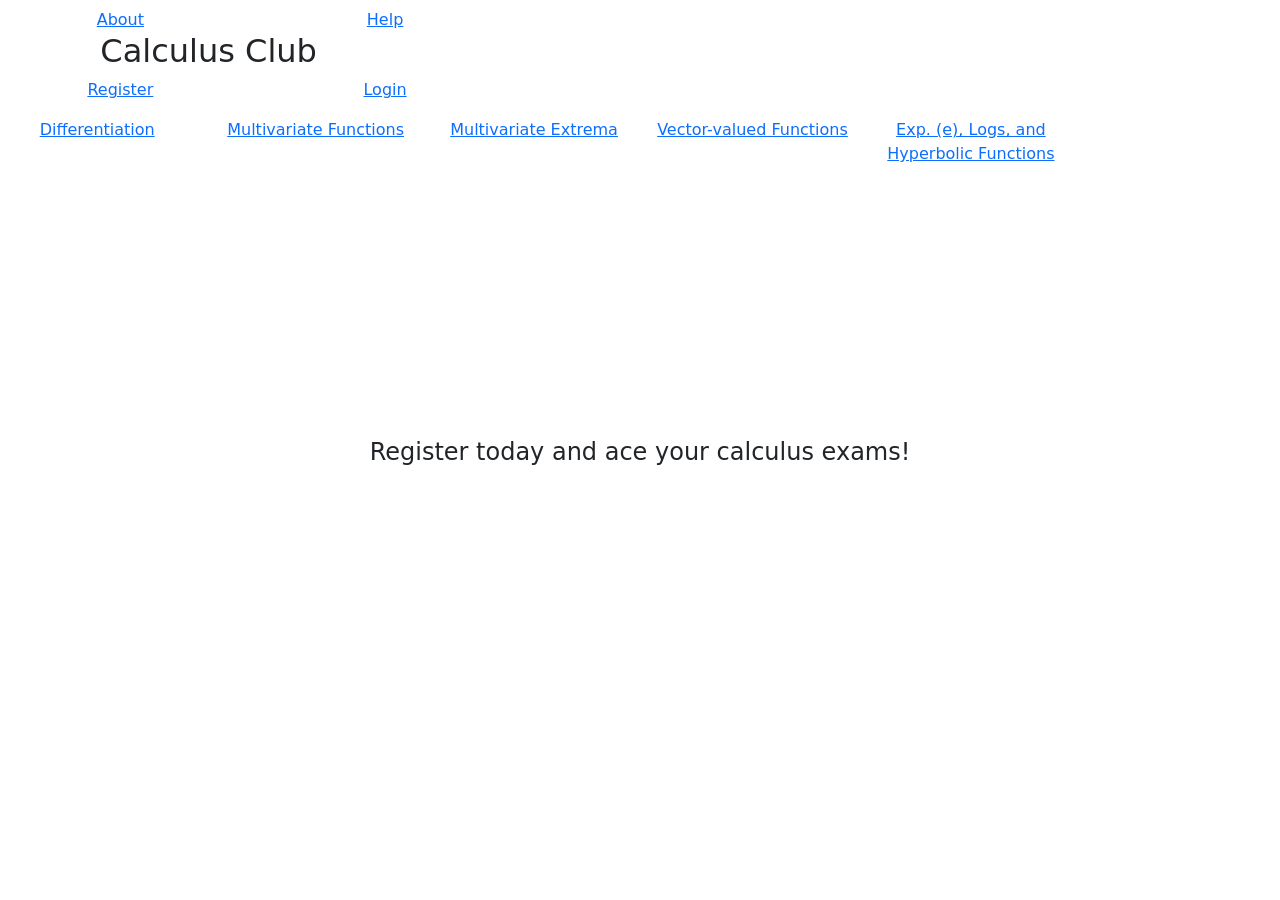
==== client/index.html @ fd7a6bc3 "index page with a basic structure" ====
<!DOCTYPE html>
<html>
    <head>
        <meta charset="UTF-8">
        <meta content="width=device-width initial-scale=1.0">
        <title>PAGE-TITLE</title>
        <link rel="stylesheet" href="style.css">
        <link href="https://cdn.jsdelivr.net/npm/bootstrap@5.3.8/dist/css/bootstrap.min.css" rel="stylesheet" integrity="sha384-sRIl4kxILFvY47J16cr9ZwB07vP4J8+LH7qKQnuqkuIAvNWLzeN8tE5YBujZqJLB" crossorigin="anonymous">
    </head>
    
    <body>
        <div class="container-fluid navbar text-center" id="first-division" role="navigation">
            <div class="row division-row">
                <div class="col"><a href="about.html">About</a></div>
                <div class="col"><a href="help.html">Help</a></div>
                <div class="col col-10"><h2>Calculus Club</h2></div>
                <div class="col"><a href="register.html">Register</a></div>
                <div class="col"><a href="login.html">Login</a></div>
            </div>
        </div>

        <div class="container-fluid navbar text-center" id="second-division" role="navigation">
            <div class="row division-row">
                <div class="topic-box col">
                    <a href="topicOne_Differentiation.html" class="topic-name" id="topic-one">Differentiation</a>
                </div>

                <div class="topic-box col">
                    <a href="topicTwo_MultivariateFunctions.html" class="topic-name" id="topic-two">Multivariate Functions</a>
                </div>

                <div class="topic-box col">
                    <a href="topicThree_MultivariateExtrema.html" class="topic-name" id="topic-three"> Multivariate Extrema</a>
                </div>
                
                <div class="topic-box col">
                    <a href="topicFour_VectorValuedFunctions.html" class="topic-name" id="topic-four">Vector-valued Functions</a>
                </div>

                <div class="topic-box col">
                    <a href="topicFive_Exponentials.html" class="topic-name" id="topic-five">Exp. (e), Logs, and Hyperbolic Functions</a>
                </div>
            </div>
        </div>

        <div class="text-center" id="third-division">
            <div class="info_block" id="info_block_one">
                <img src="../static/example_one.png" alt="" class="info_image">
            </div>

            <br>
            <br>
            <br>
            <br>

            <div class="info_block" id="info_block_two">
                <img src="../static/example_two.png" alt="" class="info_image">
            </div>

            <br>
            <br>
            <br>
            <br>

            <div class="info_block" id="info_block_three">
                <img src="../static/example_three.png" alt="" class="info_image">
            </div>
            <div>
                <h4>Register today and ace your calculus exams!</h4>
            </div>
        </div>
    </body>
</html>
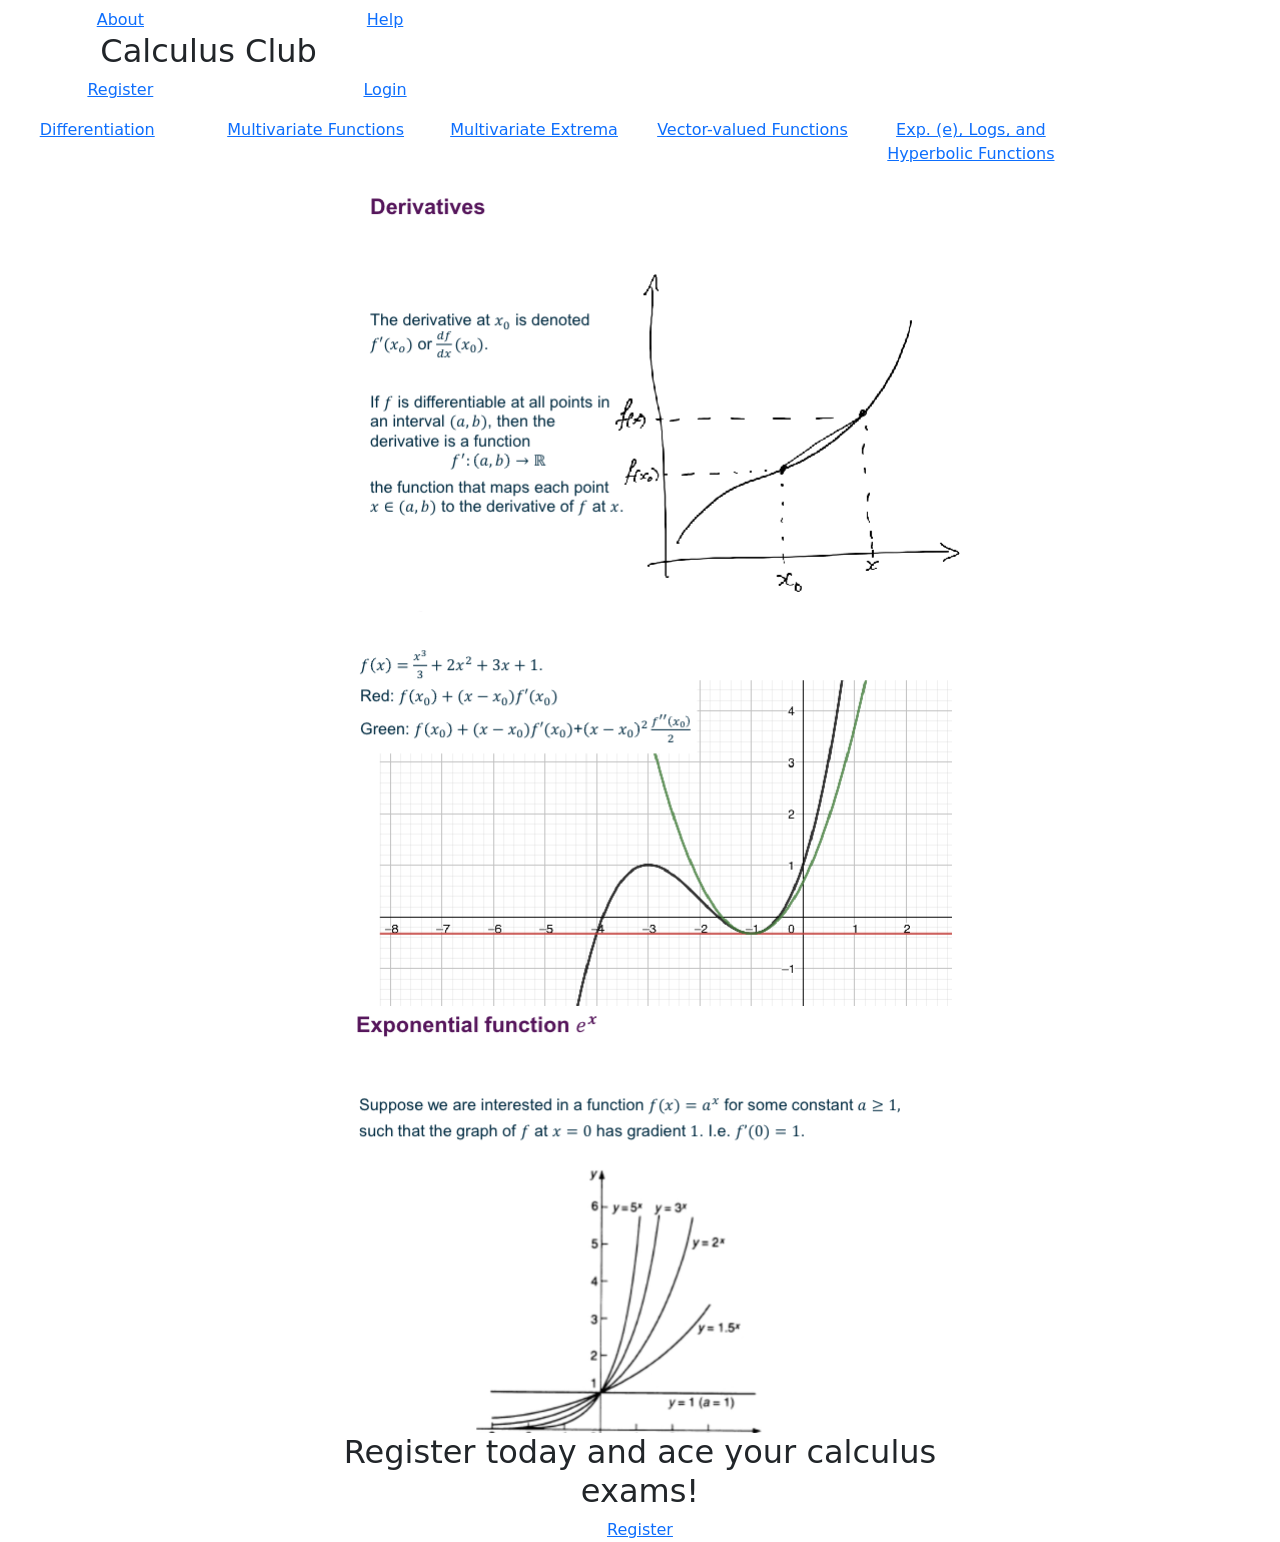
==== commit b4fdae44: "Created main content block" ====
--- a/client/index.html
+++ b/client/index.html
@@ -11,63 +11,76 @@
     <body>
         <div class="container-fluid navbar text-center" id="first-division" role="navigation">
             <div class="row division-row">
-                <div class="col"><a href="about.html">About</a></div>
-                <div class="col"><a href="help.html">Help</a></div>
+                <div class="col"><a class="nav-button" href="about.html">About</a></div>
+                <div class="col"><a class="nav-button" href="help.html">Help</a></div>
                 <div class="col col-10"><h2>Calculus Club</h2></div>
-                <div class="col"><a href="register.html">Register</a></div>
-                <div class="col"><a href="login.html">Login</a></div>
+                <div class="col"><a class="nav-button" href="register.html">Register</a></div>
+                <div class="col"><a class="nav-button" href="login.html">Login</a></div>
             </div>
         </div>
 
         <div class="container-fluid navbar text-center" id="second-division" role="navigation">
             <div class="row division-row">
                 <div class="topic-box col">
-                    <a href="topicOne_Differentiation.html" class="topic-name" id="topic-one">Differentiation</a>
+                    <a class="nav-button" href="topicOne_Differentiation.html" class="topic-name" id="topic-one">Differentiation</a>
                 </div>
 
                 <div class="topic-box col">
-                    <a href="topicTwo_MultivariateFunctions.html" class="topic-name" id="topic-two">Multivariate Functions</a>
+                    <a class="nav-button" href="topicTwo_MultivariateFunctions.html" class="topic-name" id="topic-two">Multivariate Functions</a>
                 </div>
 
                 <div class="topic-box col">
-                    <a href="topicThree_MultivariateExtrema.html" class="topic-name" id="topic-three"> Multivariate Extrema</a>
+                    <a class="nav-button" href="topicThree_MultivariateExtrema.html" class="topic-name" id="topic-three"> Multivariate Extrema</a>
                 </div>
                 
                 <div class="topic-box col">
-                    <a href="topicFour_VectorValuedFunctions.html" class="topic-name" id="topic-four">Vector-valued Functions</a>
+                    <a class="nav-button" href="topicFour_VectorValuedFunctions.html" class="topic-name" id="topic-four">Vector-valued Functions</a>
                 </div>
 
                 <div class="topic-box col">
-                    <a href="topicFive_Exponentials.html" class="topic-name" id="topic-five">Exp. (e), Logs, and Hyperbolic Functions</a>
+                    <a class="nav-button" href="topicFive_Exponentials.html" class="topic-name" id="topic-five">Exp. (e), Logs, and Hyperbolic Functions</a>
                 </div>
             </div>
         </div>
 
-        <div class="text-center" id="third-division">
-            <div class="info_block" id="info_block_one">
-                <img src="../static/example_one.png" alt="" class="info_image">
-            </div>
+        <div class="container-fluid text-center" id="third-division">
+            <div class="row">
+                <div class="col-3 side-bar"></div>
 
-            <br>
-            <br>
-            <br>
-            <br>
+                <div class="col-6 content-box">
+                    <div class="info-block" id="info-block-one">
+                        <img class="info-image" src="../static/example_one.png" alt="" class="info_image">
+                    </div>
 
-            <div class="info_block" id="info_block_two">
-                <img src="../static/example_two.png" alt="" class="info_image">
-            </div>
+                    <div class="info-block" id="info-block-two">
+                        <img class="info-image" src="../static/example_two.png" alt="" class="info_image">
+                    </div>
 
-            <br>
-            <br>
-            <br>
-            <br>
+                    <div class="info-block" id="info-block-three">
+                        <img class="info-image" src="../static/example_three.png" alt="" class="info_image">
+                    </div>
+                    <div>
+                        <h2>Register today and ace your calculus exams!</h2>
+                        <a href="register.html" id="register-button-index-page">Register</a>
+                    </div>
+                </div>
 
-            <div class="info_block" id="info_block_three">
-                <img src="../static/example_three.png" alt="" class="info_image">
-            </div>
-            <div>
-                <h4>Register today and ace your calculus exams!</h4>
+                <div class="col-3 side-bar"></div>
             </div>
         </div>
+
+        <div class="container-fluid text-center" id="third-division">
+            <div class="row">
+                <div class="col-3 side-bar"></div>
+
+                <div class="col-6 content-box">
+                    <div class="info-block" id="info-block-one"></div>
+                </div>
+
+                <div class="col-3 side-bar"></div>
+            </div>
+        </div>
+
+        <div id="bottom-page-space"></div>
     </body>
 </html>
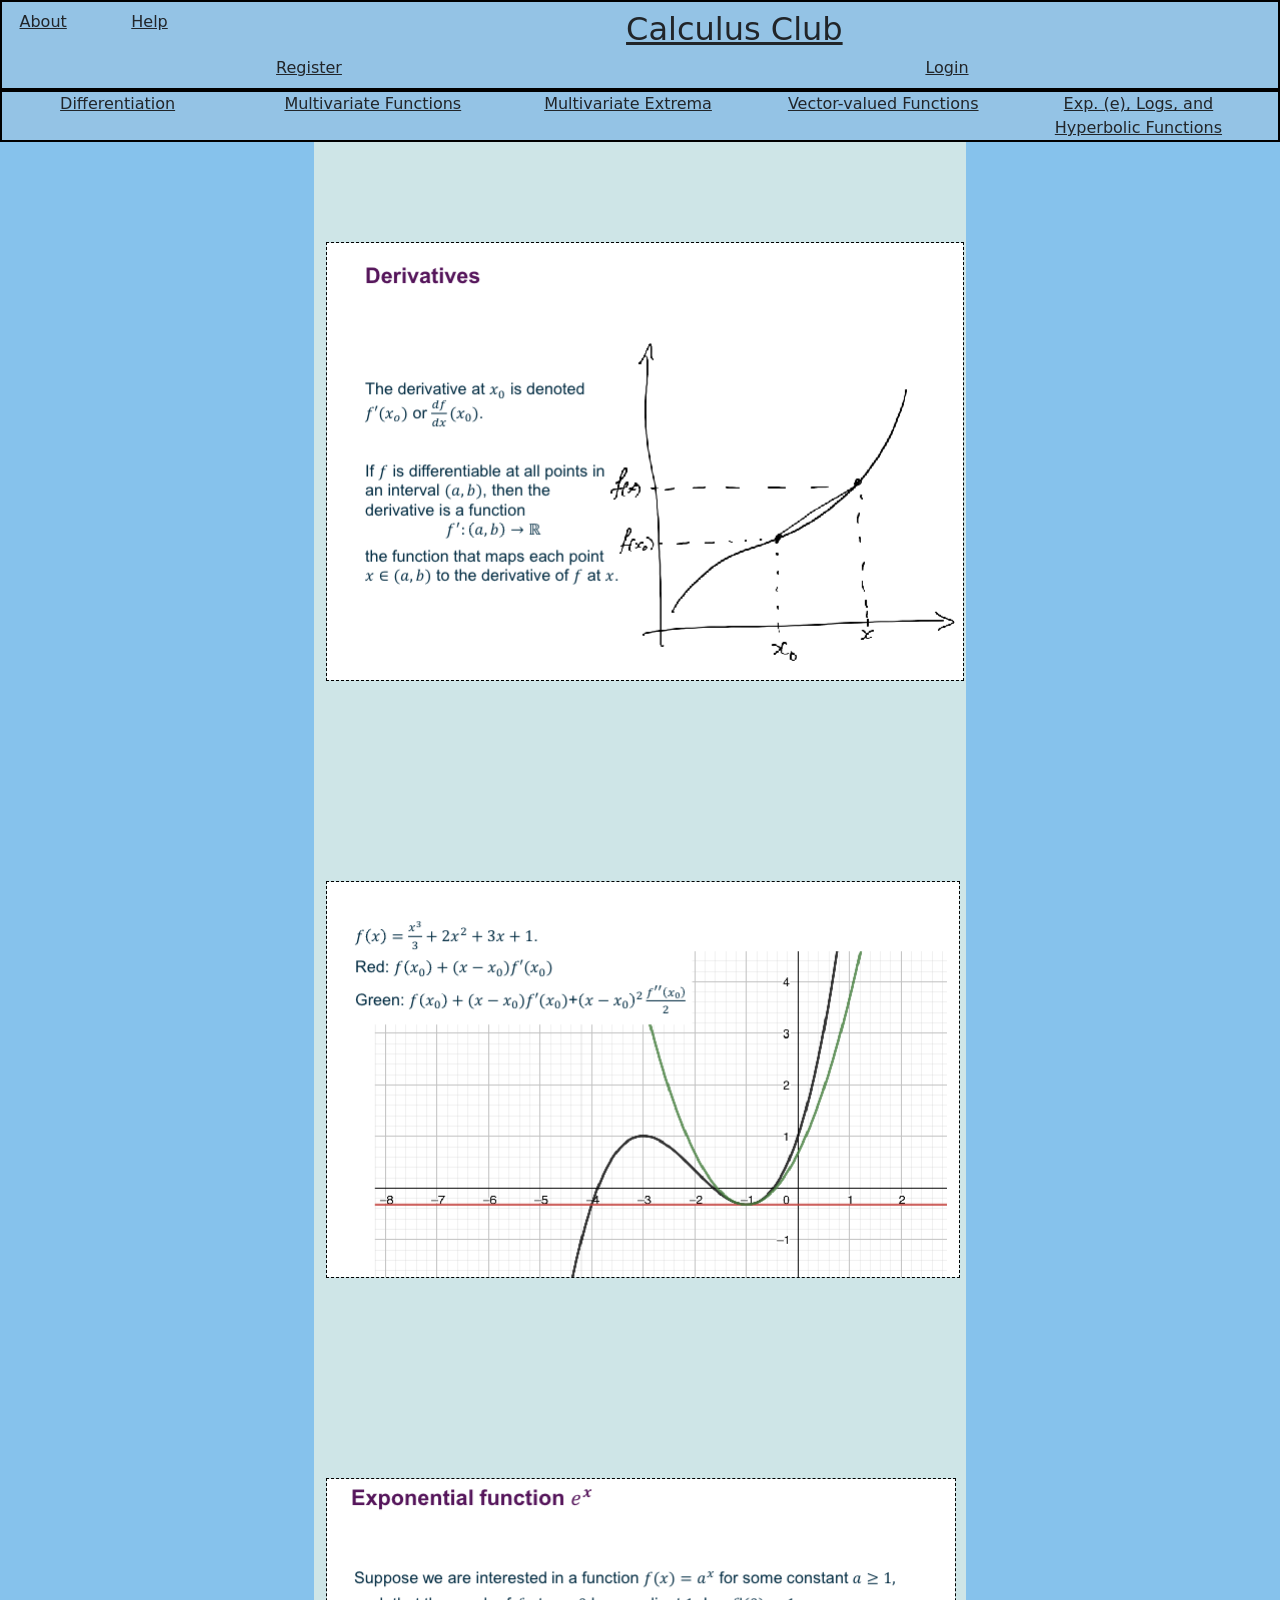
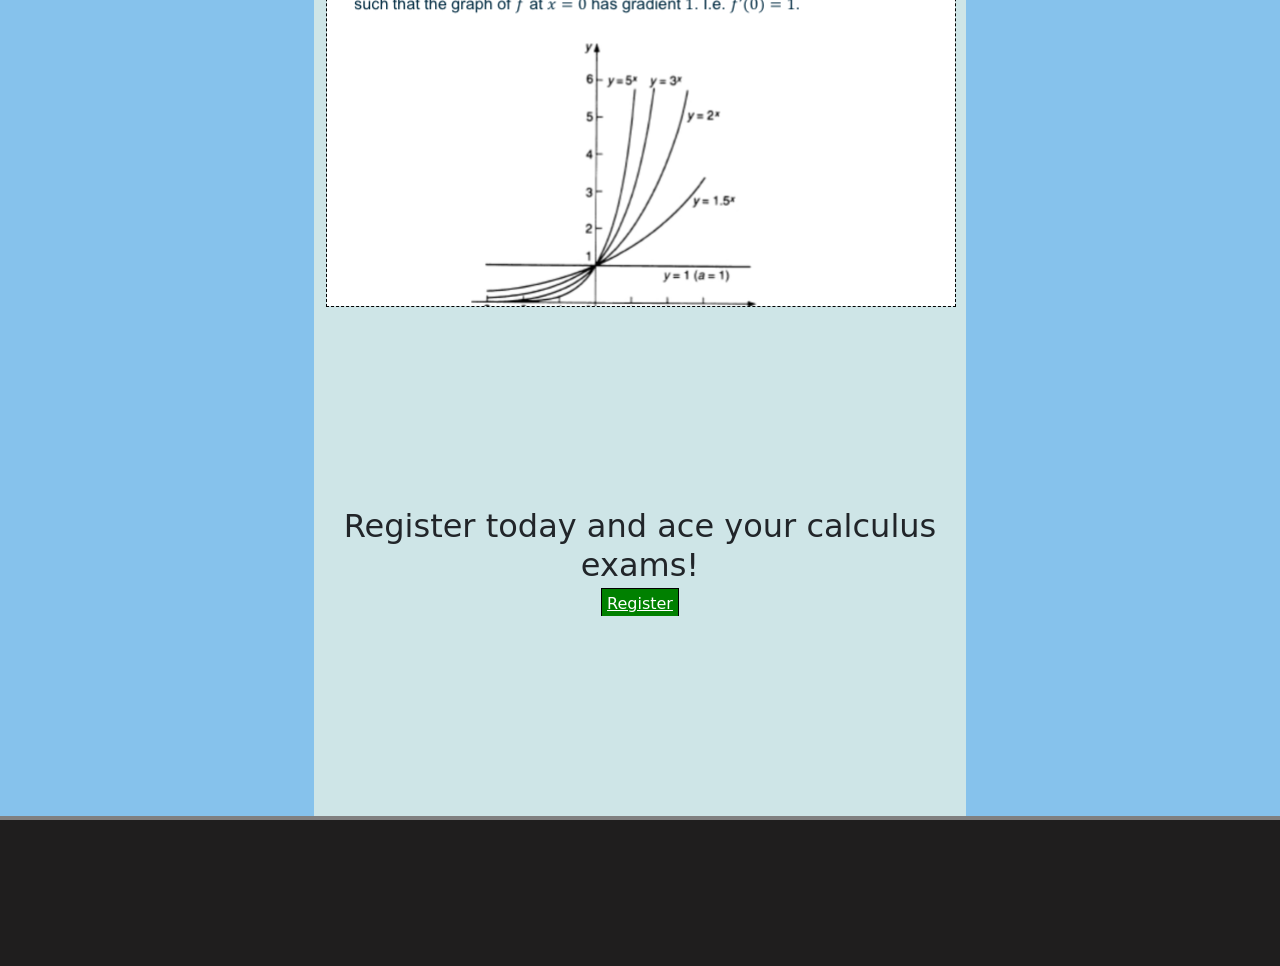
==== commit c01f26ce: "Added a class to a nav div element" ====
--- a/client/index.html
+++ b/client/index.html
@@ -13,7 +13,7 @@
             <div class="row division-row">
                 <div class="col"><a class="nav-button" href="about.html">About</a></div>
                 <div class="col"><a class="nav-button" href="help.html">Help</a></div>
-                <div class="col col-10"><h2>Calculus Club</h2></div>
+                <div class="col col-10"><a class="nav-button" href="index.html"><h2>Calculus Club</h2></a></div>
                 <div class="col"><a class="nav-button" href="register.html">Register</a></div>
                 <div class="col"><a class="nav-button" href="login.html">Login</a></div>
             </div>
--- a/client/style.css
+++ b/client/style.css
@@ -0,0 +1,108 @@
+#first-division {
+    border: 2px;
+    border-style: solid;
+    border-color: black;
+    height:100%;
+    width: 100%;
+    background-color: #94c3e5;
+}
+
+#second-division {
+    border: 2px;
+    border-style: solid;
+    border-color: black;
+    padding: 0;
+    width: 100%;
+    justify-content: space-between;
+    background-color: #94c3e5;
+}
+
+#third-division{
+    padding: 0;
+    width:100%;
+    justify-content: center;
+}
+
+.division-row {
+    padding: 0;
+    width: 100%;
+    justify-content: space-between;
+}
+
+.info-block {
+    margin-bottom: 200px;
+}
+
+#register-button-index-page {
+    border: 1px;
+    border-style: solid;
+    border-color: black;
+    padding: 5px;
+    margin: 100px;
+    background-color: green;
+    color: white;
+}
+
+#bottom-padding {
+    padding: 0;
+    border-color: red;
+    border-style: solid;
+    border: 10px
+}
+
+.nav-button {
+    color: inherit;
+}
+
+.info-image {
+    border: 1px;
+    border-style: dashed;
+    border-color: black;
+}
+#info-block-one {
+    margin-top: 100px;
+}
+
+#bottom-page-space {
+    height: 150px;
+    border-top: 4px;
+    border-left: 0;
+    border-right: 0;
+    border-bottom: 0;
+    border-color: grey;
+    border-style: solid;
+    background-color: rgb(31, 30, 30);
+}
+
+.side-bar {
+    background-color: #86c2ec;
+    padding: 0;
+}
+
+.content-box {
+    background-color: rgb(206, 229, 231);
+}
+/*
+.col {
+    border: 2px;
+    border-style: solid;
+    border-color: black;
+    
+}
+*/
+
+/* 
+body {
+    border: 5px;
+    border-style: solid;
+    border-color: green;
+    min-width: 100%;
+}
+*/
+
+.graph {
+    display: block;
+    margin-left: auto;
+    margin-right: auto;
+    width: 50%
+}
